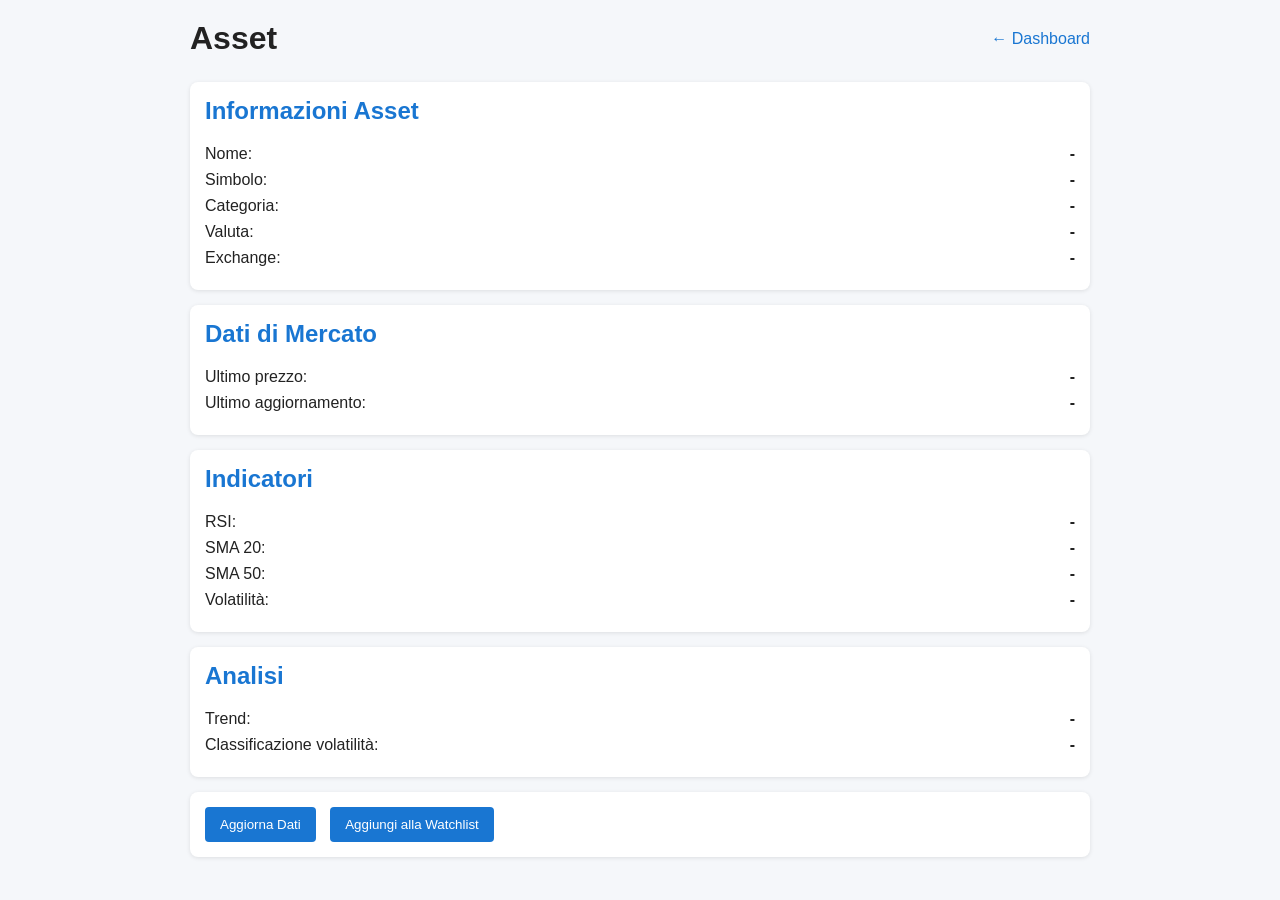
==== ui/asset.html @ 0812d2ee "Added hardcoded svg favicon" ====
<!DOCTYPE html>
<html lang="it">
<head>
    <meta charset="UTF-8">
    <meta name="viewport" content="width=device-width, initial-scale=1.0">
    <title>Asset Analysis</title>

    <link rel="stylesheet" href="css/asset.css">
	<link rel="icon"
		href="data:image/svg+xml,<svg xmlns=%22http://www.w3.org/2000/svg%22 viewBox=%220 0 100 100%22><text y=%22.9em%22 x=%22-.1em%22 font-size=%2290%22>📈</text></svg>"
	>
</head>
<body>
    <header>
        <h1 id="asset-symbol">
            Asset
        </h1>
        <a href="index.html">
            ← Dashboard
        </a>
    </header>
	
    <main>
        <section>
            <h2>Informazioni Asset</h2>

            <p>
                Nome:
                <span id="asset-name">-</span>
            </p>
            <p>
                Simbolo:
                <span id="asset-symbol-info">-</span>
            </p>
            <p>
                Categoria:
                <span id="asset-type">-</span>
            </p>
            <p>
				Valuta:
				<span id="asset-currency">-</span>
			</p>
			<p>
				Exchange:
				<span id="asset-exchange">-</span>
			</p>
        </section>

        <hr>

        <section>
            <h2>Dati di Mercato</h2>

            <p>
                Ultimo prezzo:
                <span id="market-price">-</span>
            </p>
            <p>
                Ultimo aggiornamento:
                <span id="last-update">-</span>
            </p>
        </section>

        <hr>

        <section>
            <h2>Indicatori</h2>

            <p>
                RSI:
                <span id="rsi">-</span>
            </p>
            <p>
                SMA 20:
                <span id="sma20">-</span>
            </p>
            <p>
                SMA 50:
                <span id="sma50">-</span>
            </p>
            <p>
                Volatilità:
                <span id="volatility">-</span>
            </p>
        </section>

        <hr>

        <section>
            <h2>Analisi</h2>

            <p>
                Trend:
                <span id="trend">-</span>
            </p>
            <p>
                Classificazione volatilità:
                <span id="volatility-class">-</span>
            </p>
        </section>

        <hr>

        <section>
            <button id="sync-btn">
                Aggiorna Dati
            </button>
            <button id="watchlist-btn">
                Aggiungi alla Watchlist
            </button>
        </section>
    </main>

    <script src="js/asset.js"></script>
</body>
</html>
---- ui/css/asset.css ----
body
{
    font-family: Arial, sans-serif;
    max-width: 900px;
    margin: 0 auto;
    padding: 20px;
    background-color: #f5f7fa;
    color: #222;
}

header
{
    display: flex;
    justify-content: space-between;
    align-items: center;
    margin-bottom: 25px;
}

header h1
{
    margin: 0;
}

header a
{
    text-decoration: none;
    color: #1976d2;
}

section
{
    background-color: white;
    padding: 15px;
    margin-bottom: 15px;
    border-radius: 8px;
    box-shadow: 0 1px 4px rgba(0,0,0,0.1);
}

h2
{
    margin-top: 0;
    color: #1976d2;
}

p
{
    display: flex;
    justify-content: space-between;
    margin: 8px 0;
}

span
{
    font-weight: bold;
}

button
{
    padding: 10px 15px;
    margin-right: 10px;
    border: none;
    border-radius: 4px;
    cursor: pointer;
    background-color: #1976d2;
    color: white;
}

button:hover
{
    background-color: #1565c0;
}

hr
{
    display: none;
}
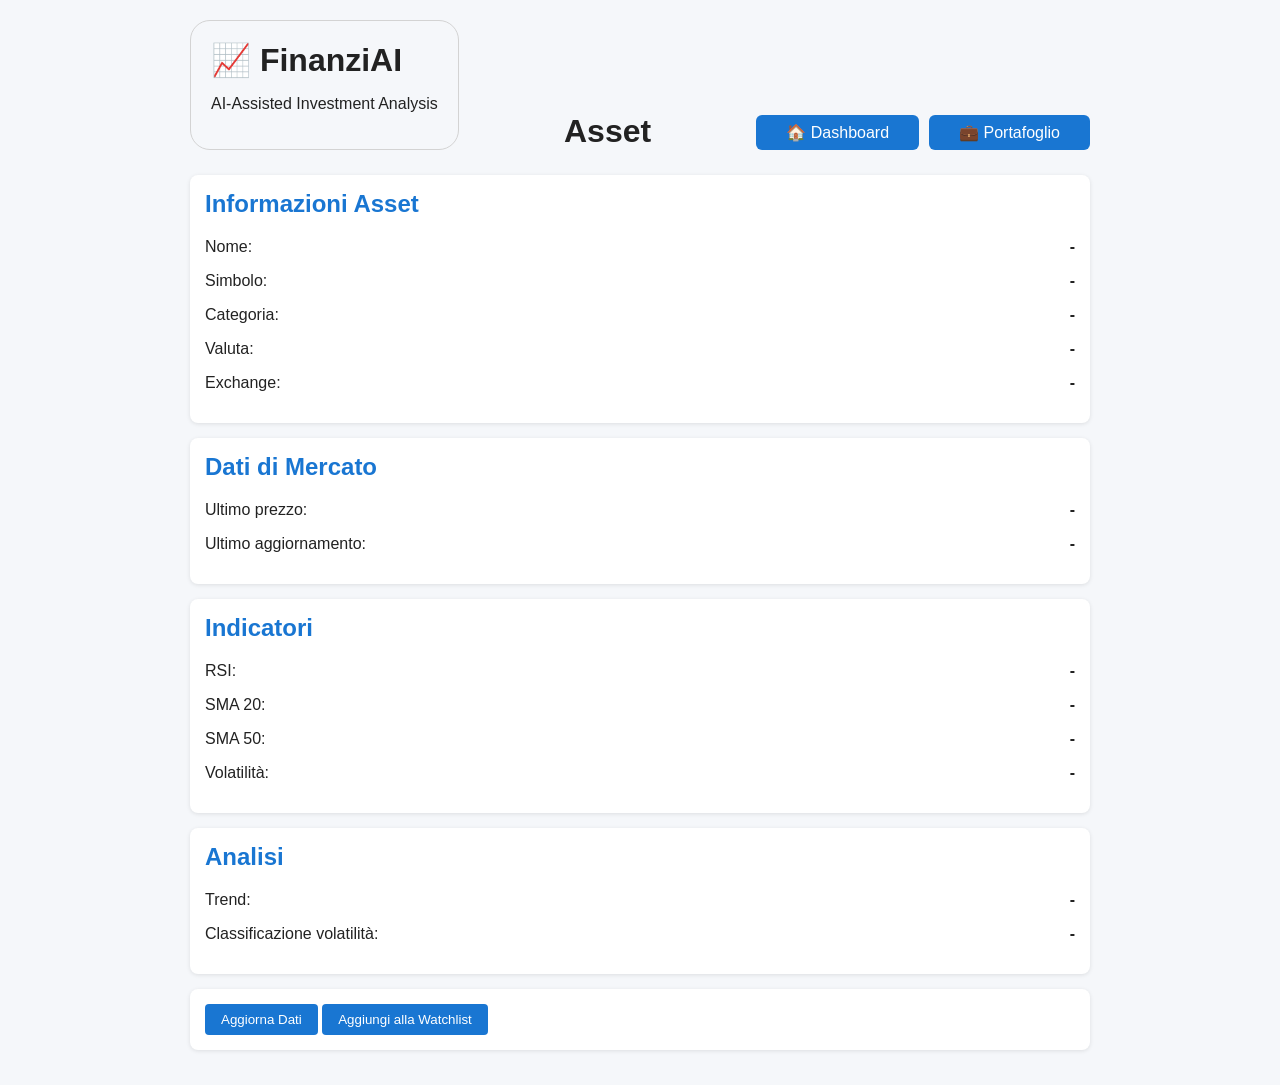
==== commit f2798538: "Unified header section" ====
--- a/ui/asset.html
+++ b/ui/asset.html
@@ -6,18 +6,25 @@
     <title>Asset Analysis</title>
 
     <link rel="stylesheet" href="css/asset.css">
+	<link rel="stylesheet" href="css/common.css">
+		
 	<link rel="icon"
 		href="data:image/svg+xml,<svg xmlns=%22http://www.w3.org/2000/svg%22 viewBox=%220 0 100 100%22><text y=%22.9em%22 x=%22-.1em%22 font-size=%2290%22>📈</text></svg>"
 	>
 </head>
 <body>
     <header>
+		<div class="logo">
+			<h1>📈 FinanziAI</h1>
+			<p>AI-Assisted Investment Analysis</p>
+		</div>
         <h1 id="asset-symbol">
             Asset
         </h1>
-        <a href="index.html">
-            ← Dashboard
-        </a>
+		<div class="nav-links">
+			<a href="index.html">🏠 Dashboard</a>
+			<a href="portfolio.html">💼 Portafoglio</a>
+		</div>
     </header>
 	
     <main>
--- a/ui/css/asset.css
+++ b/ui/css/asset.css
@@ -1,11 +1,6 @@
 body
 {
-    font-family: Arial, sans-serif;
     max-width: 900px;
-    margin: 0 auto;
-    padding: 20px;
-    background-color: #f5f7fa;
-    color: #222;
 }
 
 header
@@ -16,61 +11,14 @@
     margin-bottom: 25px;
 }
 
-header h1
-{
-    margin: 0;
-}
-
-header a
-{
-    text-decoration: none;
-    color: #1976d2;
-}
-
-section
-{
-    background-color: white;
-    padding: 15px;
-    margin-bottom: 15px;
-    border-radius: 8px;
-    box-shadow: 0 1px 4px rgba(0,0,0,0.1);
-}
-
-h2
-{
-    margin-top: 0;
-    color: #1976d2;
-}
-
 p
 {
     display: flex;
     justify-content: space-between;
-    margin: 8px 0;
+    gap: 10px;
 }
 
 span
 {
     font-weight: bold;
-}
-
-button
-{
-    padding: 10px 15px;
-    margin-right: 10px;
-    border: none;
-    border-radius: 4px;
-    cursor: pointer;
-    background-color: #1976d2;
-    color: white;
-}
-
-button:hover
-{
-    background-color: #1565c0;
-}
-
-hr
-{
-    display: none;
 }
--- a/ui/css/common.css
+++ b/ui/css/common.css
@@ -0,0 +1,233 @@
+/* ===== LAYOUT ===== */
+header
+{
+    display: flex;
+    justify-content: space-between;
+    margin-bottom: 25px;
+    align-items: flex-end;
+}
+
+.logo
+{
+	border:1px solid lightgray;
+	text-align:left; 
+	padding:20px; 
+	border-radius:20px;
+}
+	
+.nav-links
+{
+    display: flex;
+    gap: 10px;
+}
+
+.nav-links a
+{
+    background-color: #1976d2;
+    color: white;
+    padding: 8px 30px;
+    border-radius: 6px;
+    transition:
+        opacity 0.2s ease,
+        transform 0.2s ease;
+}
+
+.nav-links a:hover
+{
+	text-decoration: none;
+    opacity: 0.85;
+    transform: translateY(-1px);
+}
+
+body
+{
+    font-family: Arial, sans-serif;
+    margin: 0 auto;
+    padding: 20px;
+    background-color: #f5f7fa;
+    color: #222;
+}
+
+section
+{
+    background: white;
+    padding: 15px;
+    margin-bottom: 15px;
+    border-radius: 8px;
+    box-shadow: 0 1px 4px rgba(0,0,0,0.1);
+}
+
+header h1
+{
+    margin: 0;
+}
+
+h2
+{
+    margin-top: 0;
+    color: #1976d2;
+}
+
+hr
+{
+    display: none;
+}
+
+/* ===== LINKS ===== */
+
+a
+{
+    color: #1976d2;
+    text-decoration: none;
+}
+
+a:hover
+{
+    text-decoration: underline;
+}
+
+/* ===== FORMS ===== */
+
+form
+{
+    display: flex;
+    flex-wrap: wrap;
+    gap: 10px;
+}
+
+input,
+select
+{
+    padding: 8px;
+    border: 1px solid #ccc;
+    border-radius: 4px;
+}
+
+/* ===== BUTTONS ===== */
+
+button
+{
+    padding: 8px 16px;
+    border: none;
+    border-radius: 4px;
+    background-color: #1976d2;
+    color: white;
+    cursor: pointer;
+}
+
+button:hover
+{
+    background-color: #1565c0;
+}
+
+/* ===== TABLES ===== */
+
+table
+{
+    width: 100%;
+    border-collapse: collapse;
+}
+
+th,
+td
+{
+    padding: 10px;
+    border: 1px solid #ddd;
+    text-align: left;
+}
+
+th
+{
+    background-color: #1976d2;
+    color: white;
+}
+
+tr:nth-child(even)
+{
+    background-color: #f8f9fa;
+}
+
+/* ===== RESPONSIVE ===== */
+
+@media (max-width: 900px)
+{
+    table
+    {
+        font-size: 0.9rem;
+    }
+
+    th,
+    td
+    {
+        padding: 6px;
+    }
+}
+
+@media (max-width: 700px)
+{
+    form
+    {
+        flex-direction: column;
+    }
+
+    input,
+    select,
+    button
+    {
+        width: 100%;
+        box-sizing: border-box;
+    }
+
+    table
+    {
+        display: block;
+        overflow-x: auto;
+        white-space: nowrap;
+    }
+}
+
+@media (max-width: 480px)
+{
+    body
+    {
+        padding: 10px;
+    }
+
+    section
+    {
+        padding: 12px;
+    }
+
+    h2
+    {
+        font-size: 1.1rem;
+    }
+
+    button
+    {
+        padding: 12px;
+    }
+}
+
+
+@media (max-width: 768px)
+{
+    header
+    {
+        flex-direction: column;
+        gap: 10px;
+        align-items: stretch;
+    }
+
+    .nav-links
+    {
+        justify-content: center;
+        flex-wrap: wrap;
+    }
+	
+	.nav-links a
+    {
+        text-align: center;
+        flex: 1;
+    }
+}
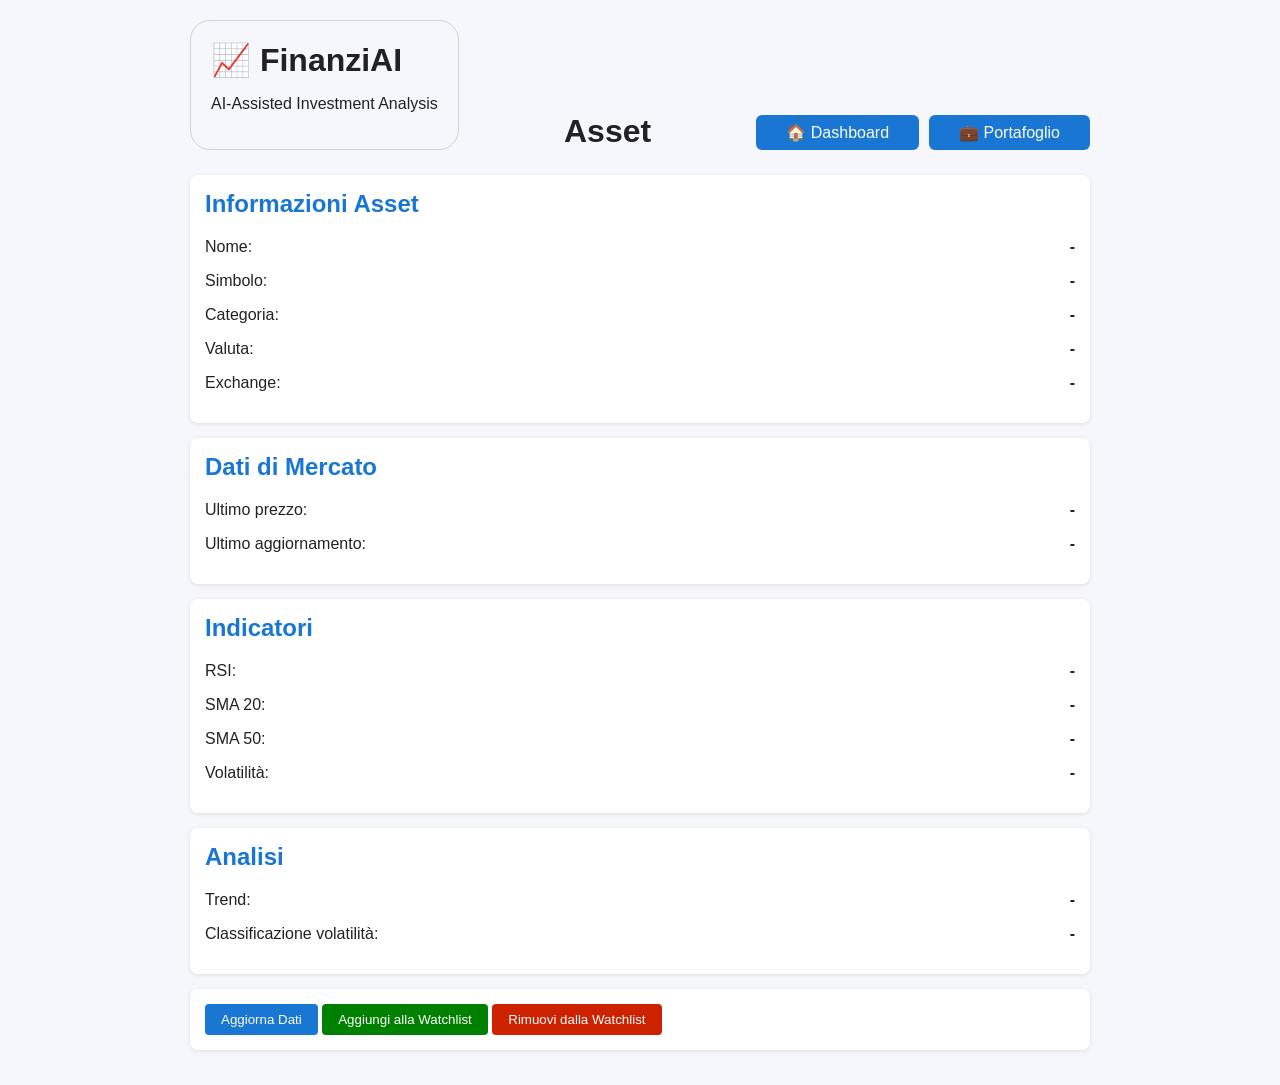
==== commit a68b3014: "Added del/add asset from/to wathlist" ====
--- a/ui/asset.html
+++ b/ui/asset.html
@@ -112,8 +112,11 @@
             <button id="sync-btn">
                 Aggiorna Dati
             </button>
-            <button id="watchlist-btn">
+            <button id="watchlist-add-btn">
                 Aggiungi alla Watchlist
+            </button>
+			<button id="watchlist-del-btn">
+                Rimuovi dalla Watchlist
             </button>
         </section>
     </main>
--- a/ui/css/asset.css
+++ b/ui/css/asset.css
@@ -21,4 +21,7 @@
 span
 {
     font-weight: bold;
-}+}
+
+#watchlist-add-btn{background-color:green;}
+#watchlist-del-btn{background-color:#cc2200;}
--- a/ui/css/common.css
+++ b/ui/css/common.css
@@ -73,6 +73,11 @@
     display: none;
 }
 
+.hidden
+{
+    display: none;
+}
+
 /* ===== LINKS ===== */
 
 a
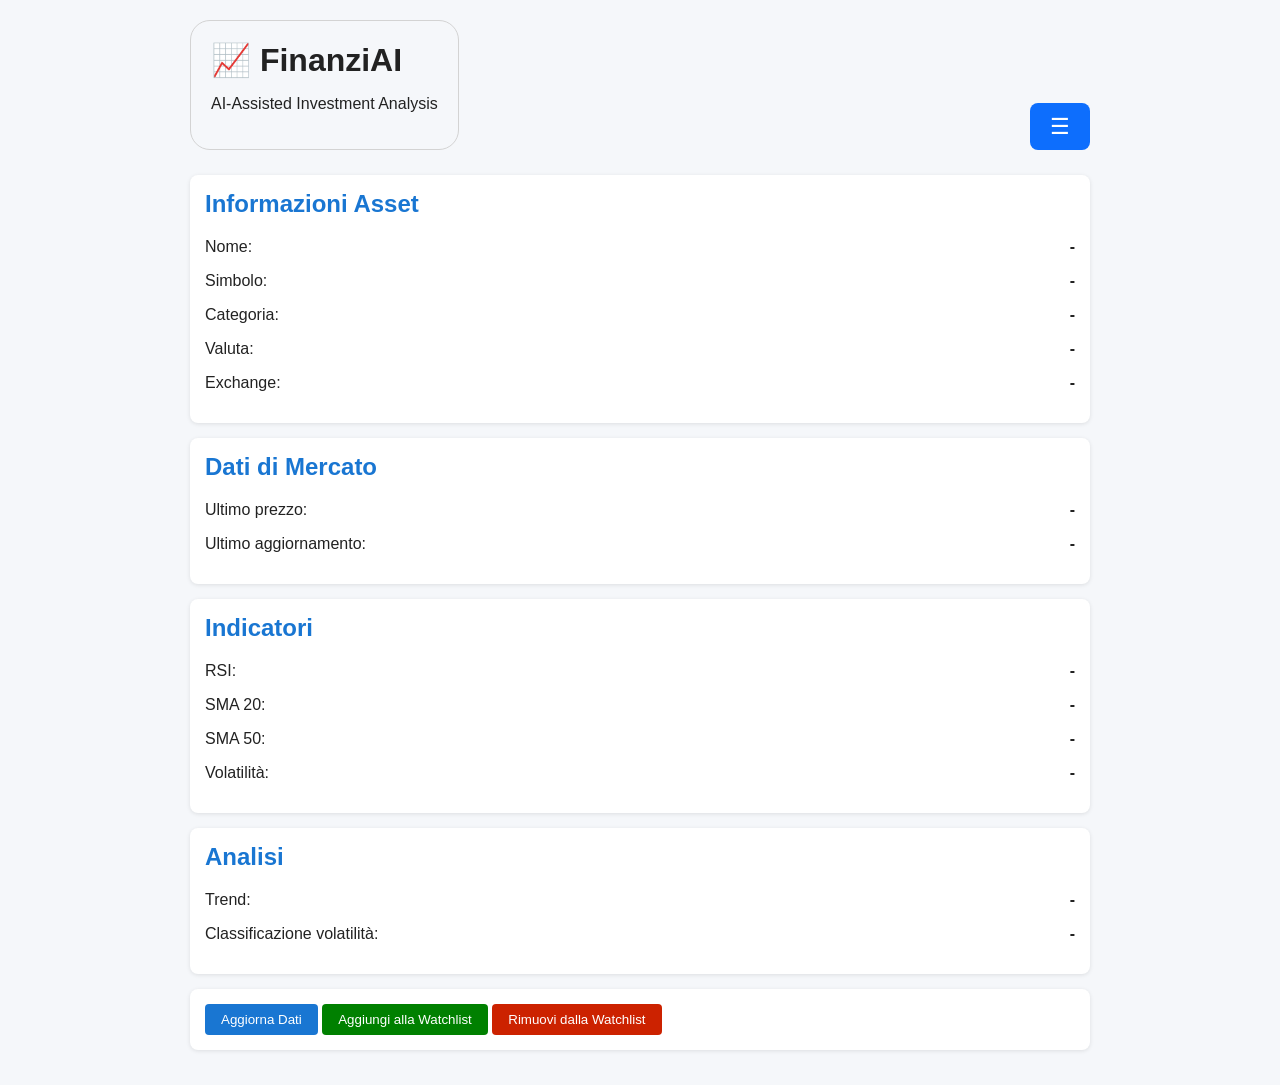
==== commit aaa1b51c: "Refactored menu: now it 's autogenerated" ====
--- a/ui/asset.html
+++ b/ui/asset.html
@@ -18,13 +18,9 @@
 			<h1>📈 FinanziAI</h1>
 			<p>AI-Assisted Investment Analysis</p>
 		</div>
-        <h1 id="asset-symbol">
-            Asset
-        </h1>
-		<div class="nav-links">
-			<a href="index.html">🏠 Dashboard</a>
-			<a href="portfolio.html">💼 Portafoglio</a>
-		</div>
+        		
+		<h1 id="page-title"></h1>
+        <div class="nav-links"></div>
     </header>
 	
     <main>
@@ -120,7 +116,8 @@
             </button>
         </section>
     </main>
-
+	
+	<script src="js/helper.js"></script>
     <script src="js/asset.js"></script>
 </body>
 </html>
--- a/ui/css/common.css
+++ b/ui/css/common.css
@@ -152,6 +152,73 @@
     background-color: #f8f9fa;
 }
 
+/* ===== MENU ===== */
+
+.nav-menu {position: relative;}
+
+.menu-toggle {
+    background: #0d6efd;
+    color: white;
+    border: none;
+    border-radius: 8px;
+    padding: 10px 20px;
+    font-size: 1.4rem;
+    cursor: pointer;
+}
+
+.menu-toggle:hover {background: #0b5ed7;}
+
+.menu-items {
+    display: none;
+    flex-direction: column;
+    gap: 10px;
+
+    position: absolute;
+    top: 50px;
+    right: 0;
+
+    min-width: 220px;
+
+    background: white;
+    border: 1px solid #ddd;
+    border-radius: 8px;
+    padding: 10px;
+
+    box-shadow: 0 4px 12px rgba(0,0,0,0.15);
+
+    z-index: 1000;
+}
+
+.nav-menu.open .menu-items {display: flex;}
+
+.menu-items a {
+    display: flex;
+    align-items: center;
+    gap: 6px;
+
+    padding: 10px 16px;
+
+    text-decoration: none;
+    color: #333;
+
+    background: #f5f5f5;
+    border: 1px solid #ddd;
+    border-radius: 8px;
+
+    transition: all 0.2s ease;
+}
+
+.menu-items a:hover {
+    background: #e9ecef;
+    transform: translateY(-1px);
+}
+
+.menu-items a.active {
+    background: #0d6efd;
+    color: white;
+    border-color: #0d6efd;
+}
+
 /* ===== RESPONSIVE ===== */
 
 @media (max-width: 900px)
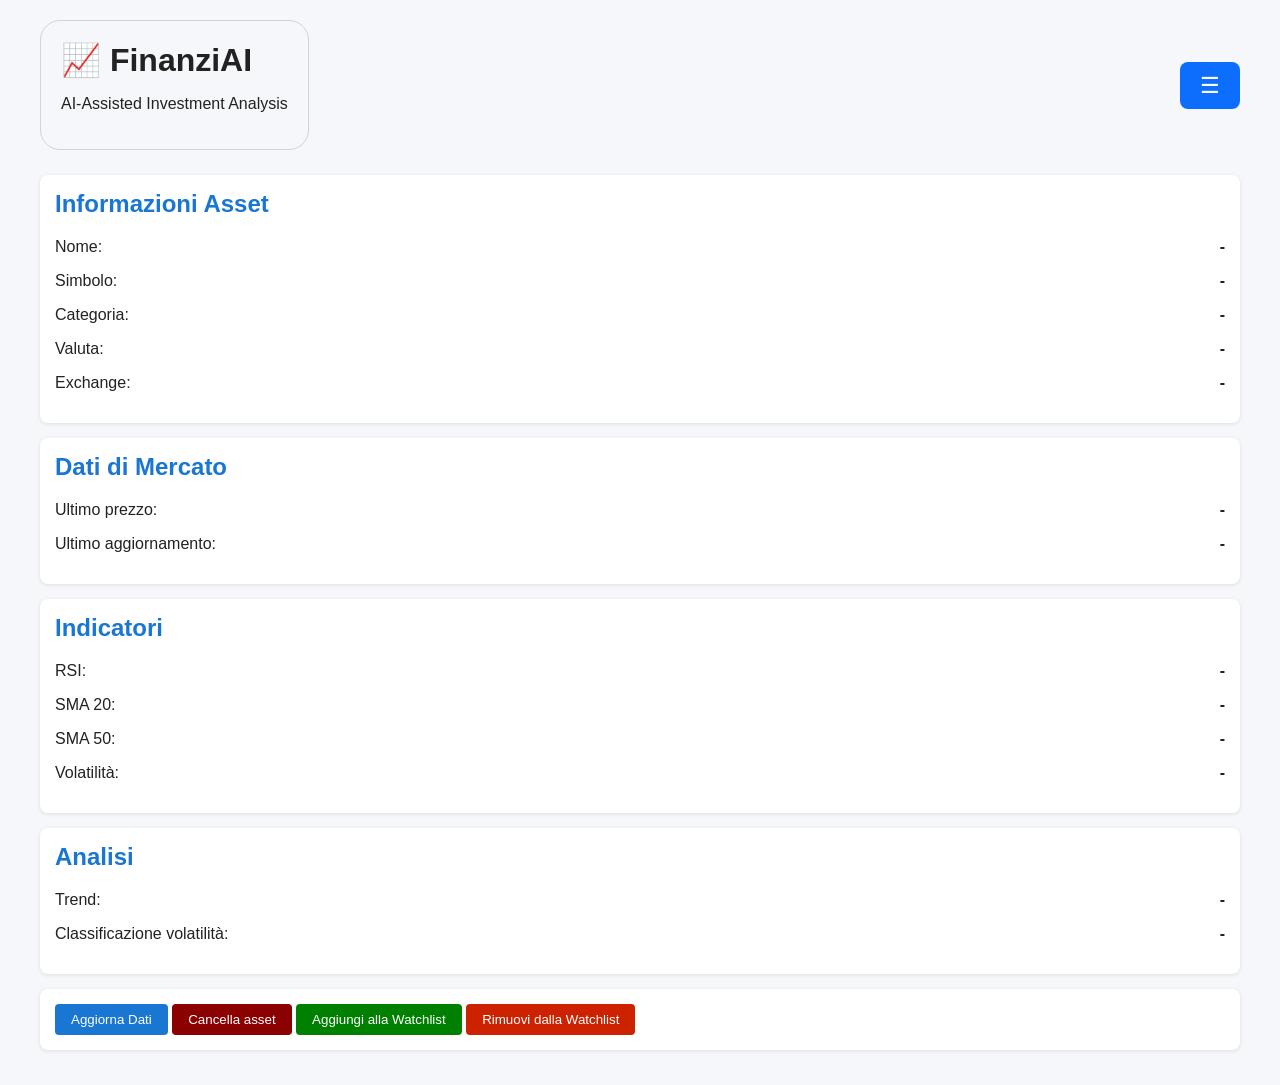
==== commit 7ed28802: "Added delete asset functionality" ====
--- a/ui/asset.html
+++ b/ui/asset.html
@@ -108,6 +108,9 @@
             <button id="sync-btn">
                 Aggiorna Dati
             </button>
+			<button id="del-btn">
+                Cancella asset
+            </button>
             <button id="watchlist-add-btn">
                 Aggiungi alla Watchlist
             </button>
--- a/ui/css/asset.css
+++ b/ui/css/asset.css
@@ -1,16 +1,3 @@
-body
-{
-    max-width: 900px;
-}
-
-header
-{
-    display: flex;
-    justify-content: space-between;
-    align-items: center;
-    margin-bottom: 25px;
-}
-
 p
 {
     display: flex;
@@ -24,4 +11,5 @@
 }
 
 #watchlist-add-btn{background-color:green;}
-#watchlist-del-btn{background-color:#cc2200;}+#watchlist-del-btn{background-color:#cc2200;}
+#del-btn{ background-color: #8b0000;}
--- a/ui/css/common.css
+++ b/ui/css/common.css
@@ -1,10 +1,13 @@
 /* ===== LAYOUT ===== */
-header
-{
+body {
+    max-width: 1200px;
+}
+
+header {
     display: flex;
     justify-content: space-between;
+    align-items: center;
     margin-bottom: 25px;
-    align-items: flex-end;
 }
 
 .logo
@@ -66,6 +69,23 @@
 {
     margin-top: 0;
     color: #1976d2;
+    display: flex;
+    align-items: center;
+}
+
+.toggle-chart
+{
+    margin-left: auto;
+    cursor: pointer;
+    user-select: none;
+    transition: transform 0.2s ease,
+                color 0.2s ease;
+}
+
+.toggle-chart:hover
+{
+    color: #1976d2;
+    transform: scale(1.15);
 }
 
 hr
@@ -125,6 +145,47 @@
     background-color: #1565c0;
 }
 
+/* ===== PAGINATOR ===== */
+
+.pagination
+{
+    display: flex;
+    justify-content: center;
+    align-items: center;
+    flex-wrap: wrap;
+    gap: 6px;
+    margin-top: 15px;
+}
+
+.pagination .ellipsis
+{
+    padding: 0 4px;
+    color: #666;
+}
+
+.pagination button {
+    min-width: 36px;
+    padding: 6px 10px;
+    border: 1px solid #ddd;
+    background: #0d6efd;
+	color: white;
+    cursor: pointer;
+    border-radius: 6px;
+}
+
+.pagination button:hover
+{
+    background: #6ea8fe;
+}
+
+.pagination button.active
+{
+    background: #6ea8fe;
+    color: yellow;
+    border-color: #6ea8fe;
+    font-weight: bold;
+}
+
 /* ===== TABLES ===== */
 
 table
@@ -150,6 +211,22 @@
 tr:nth-child(even)
 {
     background-color: #f8f9fa;
+}
+
+.table-heading {display: flex; justify-content: space-between;}
+
+.page-size-container
+{
+    display: flex;
+    align-items: center;
+    gap: 0.5rem;
+	align-self: start;
+}
+
+#page-size-input
+{
+    width: 4rem;
+    text-align: center;
 }
 
 /* ===== MENU ===== */
@@ -219,6 +296,8 @@
     border-color: #0d6efd;
 }
 
+
+
 /* ===== RESPONSIVE ===== */
 
 @media (max-width: 900px)
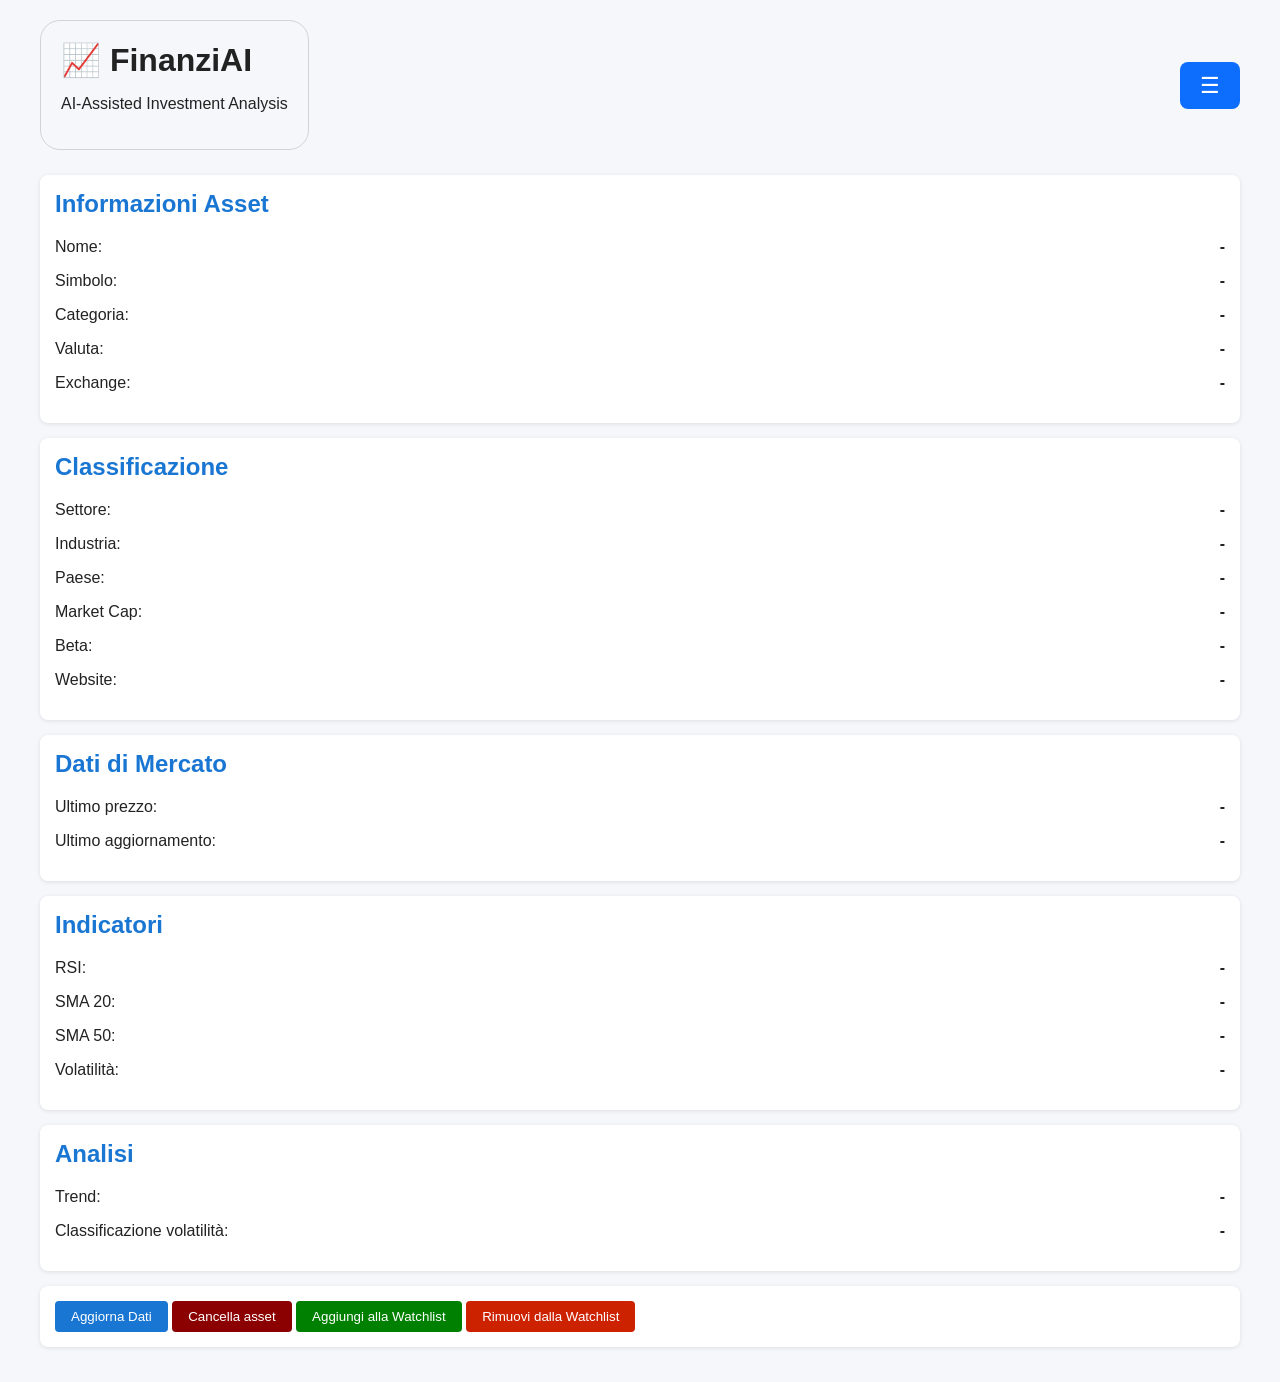
==== commit c940255e: "Rendered assets metadata" ====
--- a/ui/asset.html
+++ b/ui/asset.html
@@ -51,6 +51,42 @@
 
         <hr>
 
+		<section>
+			<h2>Classificazione</h2>
+
+			<p>
+				Settore:
+				<span id="asset-sector">-</span>
+			</p>
+
+			<p>
+				Industria:
+				<span id="asset-industry">-</span>
+			</p>
+
+			<p>
+				Paese:
+				<span id="asset-country">-</span>
+			</p>
+
+			<p>
+				Market Cap:
+				<span id="asset-market-cap">-</span>
+			</p>
+
+			<p>
+				Beta:
+				<span id="asset-beta">-</span>
+			</p>
+
+			<p>
+				Website:
+				<span id="asset-website">-</span>
+			</p>
+		</section>
+		
+		<hr>
+		
         <section>
             <h2>Dati di Mercato</h2>
 
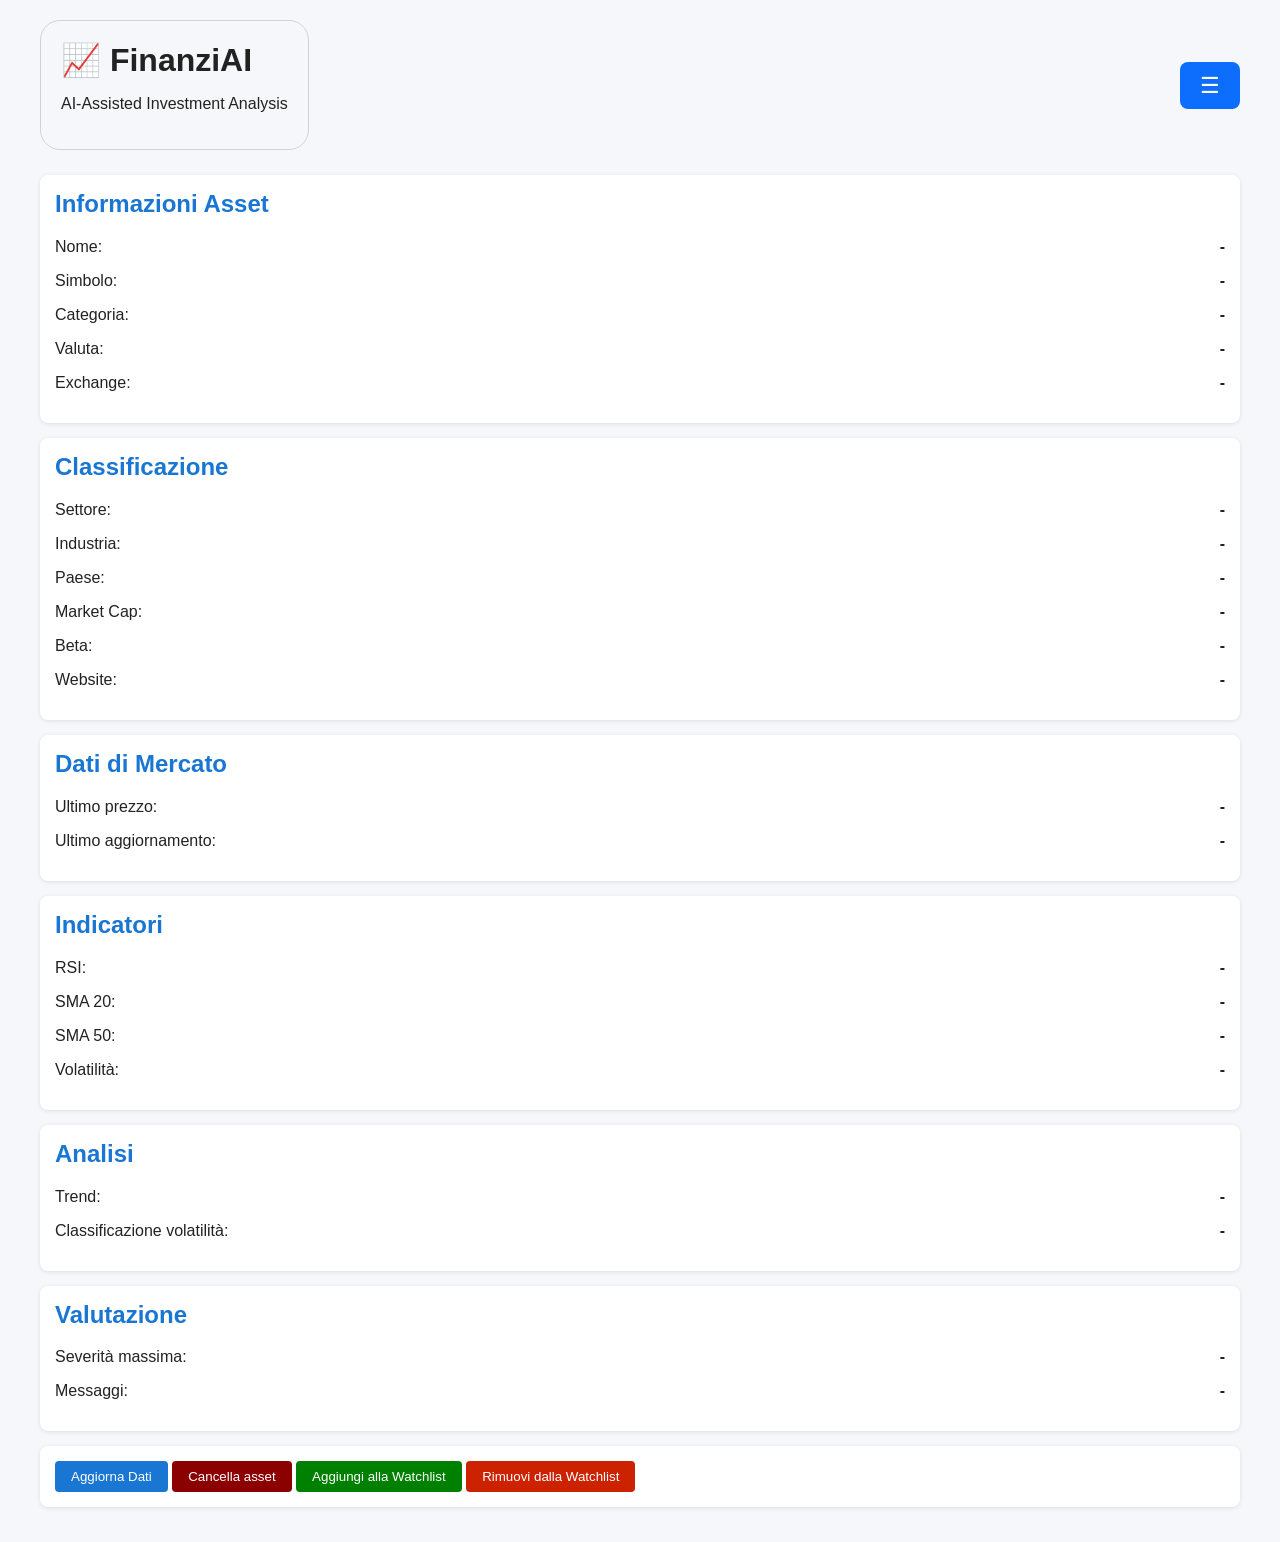
==== commit 19c84fa7: "Inserted evaluation endpoints and their renderization function into ui code" ====
--- a/ui/asset.html
+++ b/ui/asset.html
@@ -137,6 +137,24 @@
                 <span id="volatility-class">-</span>
             </p>
         </section>
+		
+		<hr>
+
+		<section>
+			<h2>Valutazione</h2>
+
+			<p>
+				Severità massima:
+				<span id="evaluation-severity">-</span>
+			</p>
+
+			<p>
+				Messaggi:
+				<span id="evaluation-count">-</span>
+			</p>
+
+			<ul id="asset-evaluation-list" class="evaluation-list"></ul>
+		</section>
 
         <hr>
 
--- a/ui/css/common.css
+++ b/ui/css/common.css
@@ -65,12 +65,17 @@
     margin: 0;
 }
 
-h2
+h2, h3
 {
     margin-top: 0;
     color: #1976d2;
     display: flex;
     align-items: center;
+}
+
+h3 {
+    font-size: 1rem;
+    font-weight: 600;
 }
 
 .toggle-chart
@@ -296,7 +301,49 @@
     border-color: #0d6efd;
 }
 
-
+/* ===== EVALUATION ===== */
+
+.severity-high
+{
+    color: #d32f2f;
+    font-weight: bold;
+}
+
+.severity-medium
+{
+    color: #f9a825;
+    font-weight: bold;
+}
+
+.severity-low
+{
+    color: #388e3c;
+    font-weight: bold;
+}
+
+.evaluation-list
+{
+	list-style:none;
+    margin-top: 10px;
+    padding-left: 20px;
+}
+
+.evaluation-list li
+{
+	display: flex;
+	justify-content: flex-start;
+	align-items: center;
+	margin-bottom: 0.5rem;
+    line-height: 1.5;
+	padding: 0.75rem 1rem;
+	gap:0.5rem;
+	background: #f8f9fa;
+    border-left:4px solid #4f46e5;
+    border-radius:8px;
+}
+
+
+ 
 
 /* ===== RESPONSIVE ===== */
 
